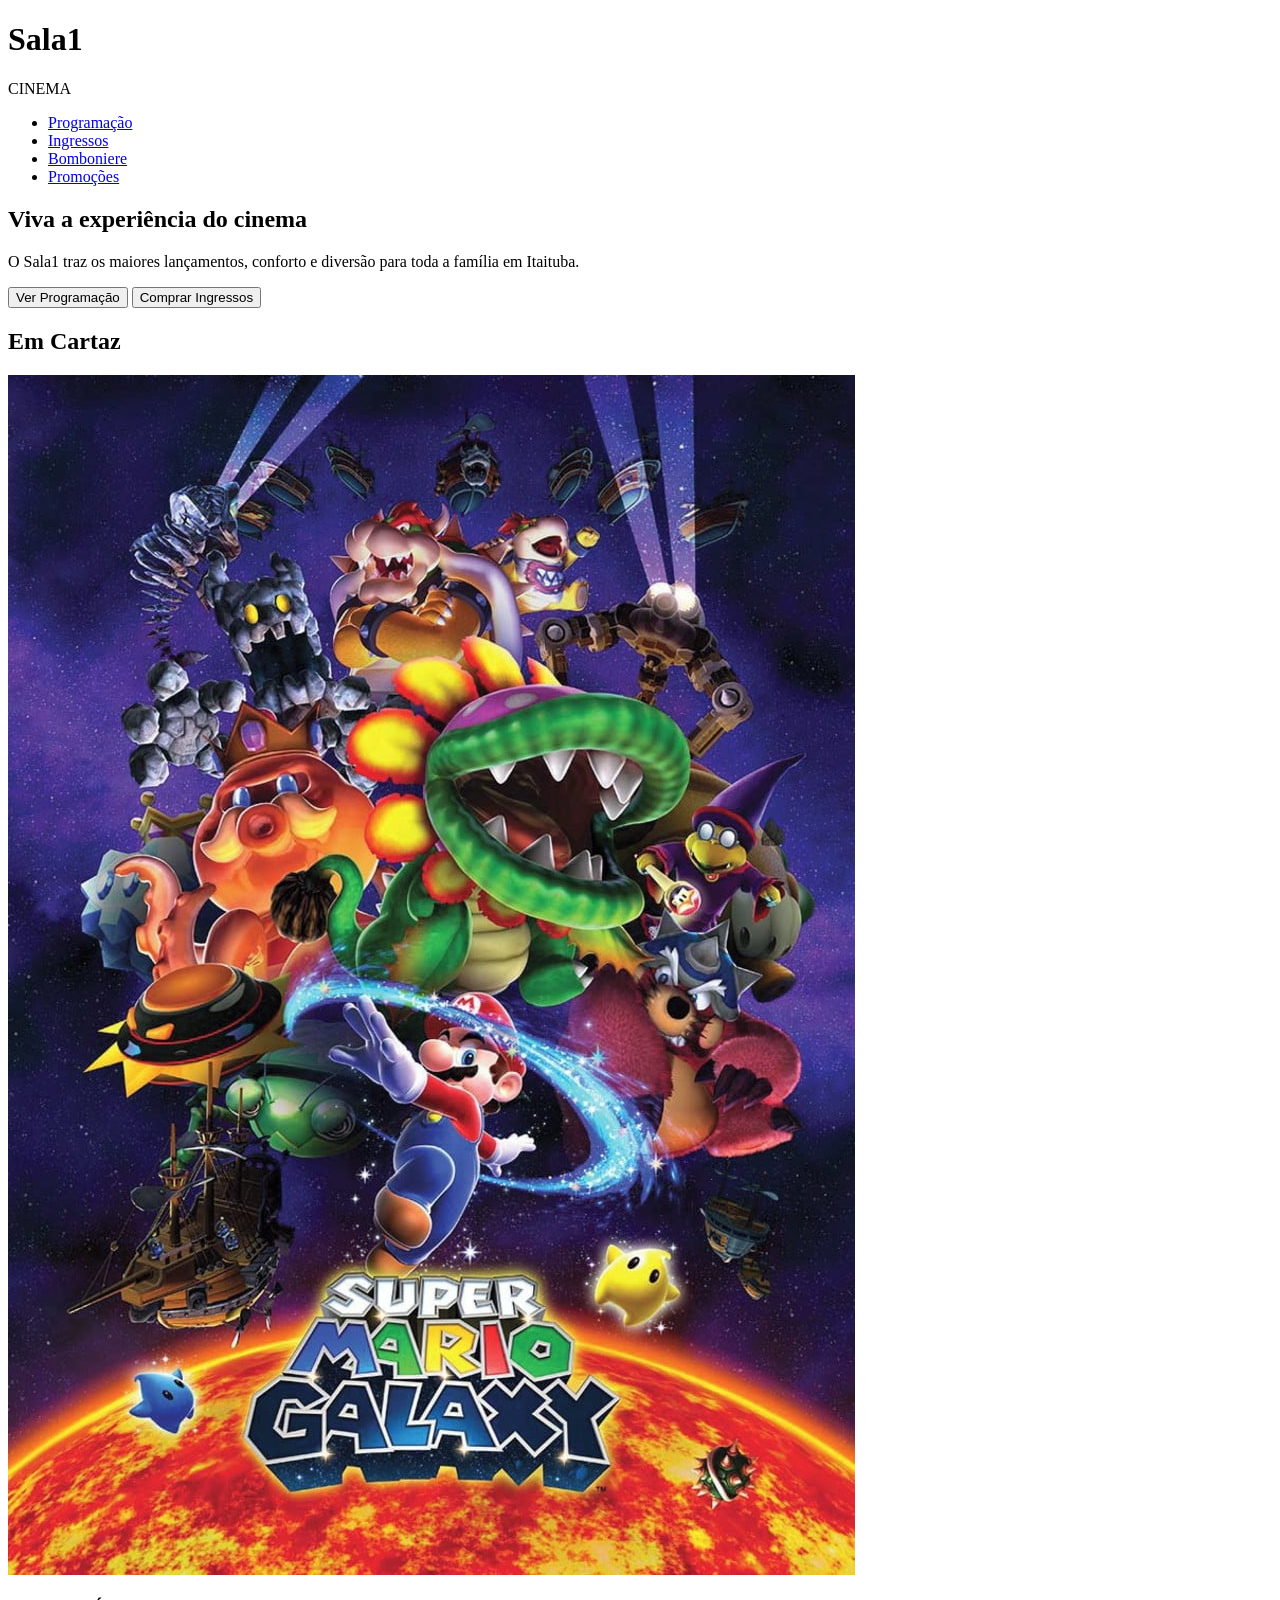
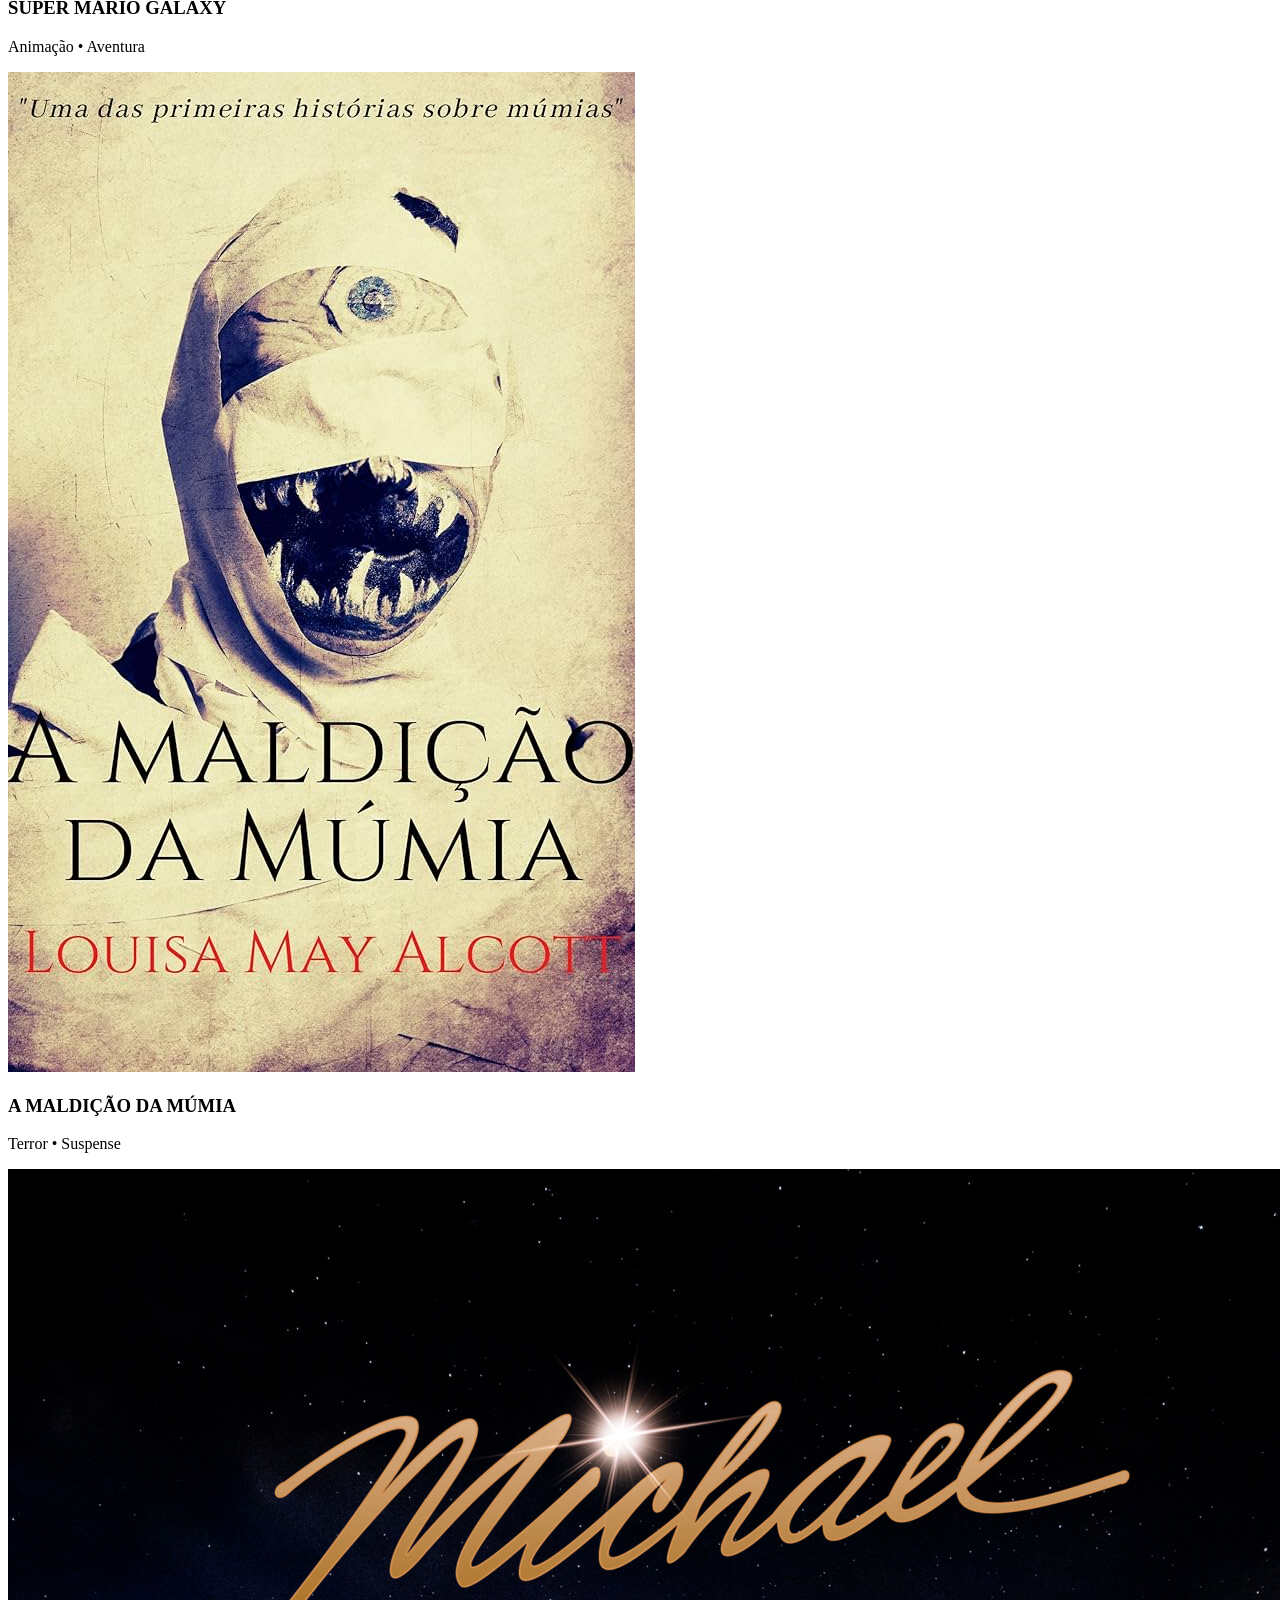
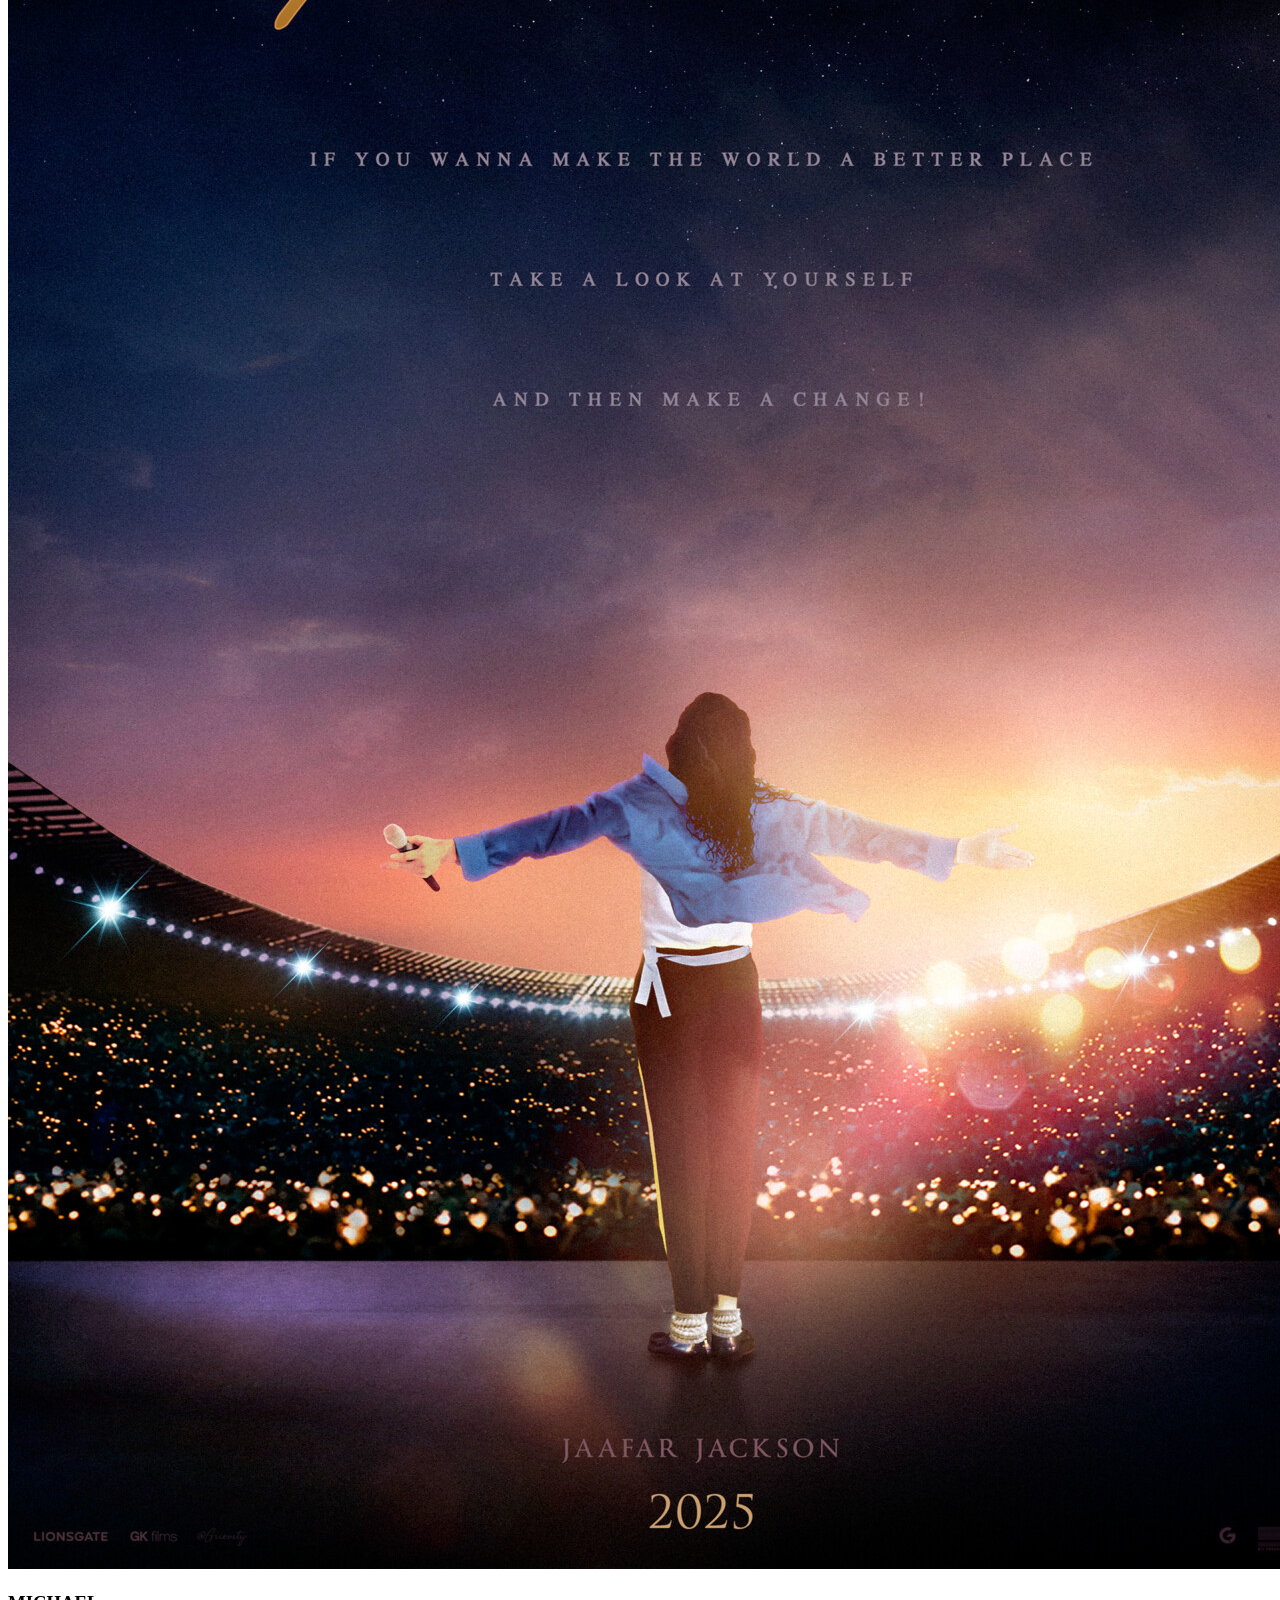
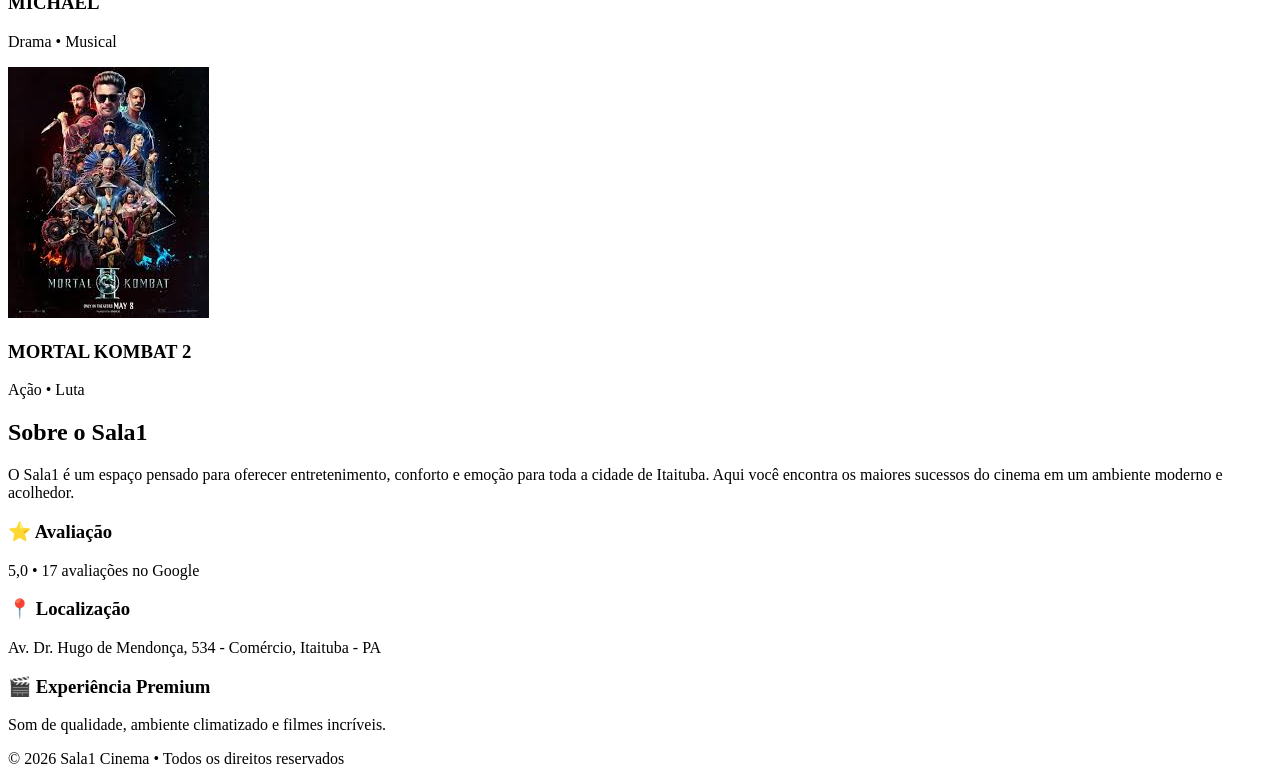
==== index.html @ dd112081 "Nome correto" ====
<!DOCTYPE html>
<html lang="pt-br">
<head>
    <meta charset="UTF-8">
    <meta name="viewport" content="width=device-width, initial-scale=1.0">
    <title>Sala1 Cinema</title>

    <link rel="stylesheet" href="style.css">

    <link rel="preconnect" href="https://fonts.googleapis.com">
    <link rel="preconnect" href="https://fonts.gstatic.com" crossorigin>

    <link href="https://fonts.googleapis.com/css2?family=Poppins:wght@300;400;500;600;700&display=swap" rel="stylesheet">
</head>

<body>

    <header>

        <div class="logo">
            <h1>Sala1</h1>
            <span>CINEMA</span>
        </div>

        <nav>
            <ul>
                <li><a href="#">Programação</a></li>
                <li><a href="#">Ingressos</a></li>
                <li><a href="bomboniere.html">Bomboniere</a></li>
                <li><a href="#">Promoções</a></li>
            </ul>
        </nav>

    </header>

    <main>

        <section class="hero">

            <div class="hero-content">

                <h2>Viva a experiência do cinema</h2>

                <p>
                    O Sala1 traz os maiores lançamentos,
                    conforto e diversão para toda a família
                    em Itaituba.
                </p>

                <div class="botoes">
                    <button class="btn-principal">
                        Ver Programação
                    </button>

                    <button class="btn-secundario">
                        Comprar Ingressos
                    </button>
                </div>

            </div>

        </section>

        <section class="filmes">

            <h2 class="titulo-secao">Em Cartaz</h2>

            <div class="filmes-container">

                <div class="poster">
                    <img src="IMAGENS/MARIO.jpg" alt="SUPER MÁRIO GALAXY">

                    <div class="poster-info">
                        <h3>SUPER MÁRIO GALAXY</h3>
                        <p>Animação • Aventura</p>
                    </div>
                </div>

                <div class="poster">
                    <img src="IMAGENS/MUMIA.jpg" alt="A MALDIÇÃO DA MÚMIA">

                    <div class="poster-info">
                        <h3>A MALDIÇÃO DA MÚMIA</h3>
                        <p>Terror • Suspense</p>
                    </div>
                </div>

                <div class="poster">
                    <img src="IMAGENS/MICHAEL.jpg" alt="MICHAEL">

                    <div class="poster-info">
                        <h3>MICHAEL</h3>
                        <p>Drama • Musical</p>
                    </div>
                </div>

                <div class="poster">
                    <img src="IMAGENS/MORTAL.jpg" alt="MORTAL KOMBAT 2">

                    <div class="poster-info">
                        <h3>MORTAL KOMBAT 2</h3>
                        <p>Ação • Luta</p>
                    </div>
                </div>

            </div>

        </section>

                <section class="sobre">

            <div class="sobre-texto">

                <h2>Sobre o Sala1</h2>

                <p>
                    O Sala1 é um espaço pensado para oferecer
                    entretenimento, conforto e emoção para toda
                    a cidade de Itaituba.

                    Aqui você encontra os maiores sucessos
                    do cinema em um ambiente moderno e acolhedor.
                </p>

            </div>

        </section>

         <section class="informacoes">

            <div class="card">
                <h3>⭐ Avaliação</h3>
                <p>5,0 • 17 avaliações no Google</p>
            </div>

            <div class="card">
                <h3>📍 Localização</h3>
                <p>
                    Av. Dr. Hugo de Mendonça, 534 -
                    Comércio, Itaituba - PA
                </p>
            </div>

            <div class="card">
                <h3>🎬 Experiência Premium</h3>
                <p>
                    Som de qualidade, ambiente climatizado
                    e filmes incríveis.
                </p>
            </div>

        </section>


    </main>

    <footer>
        <p>
            © 2026 Sala1 Cinema • Todos os direitos reservados
        </p>
    </footer>

</body>
</html>
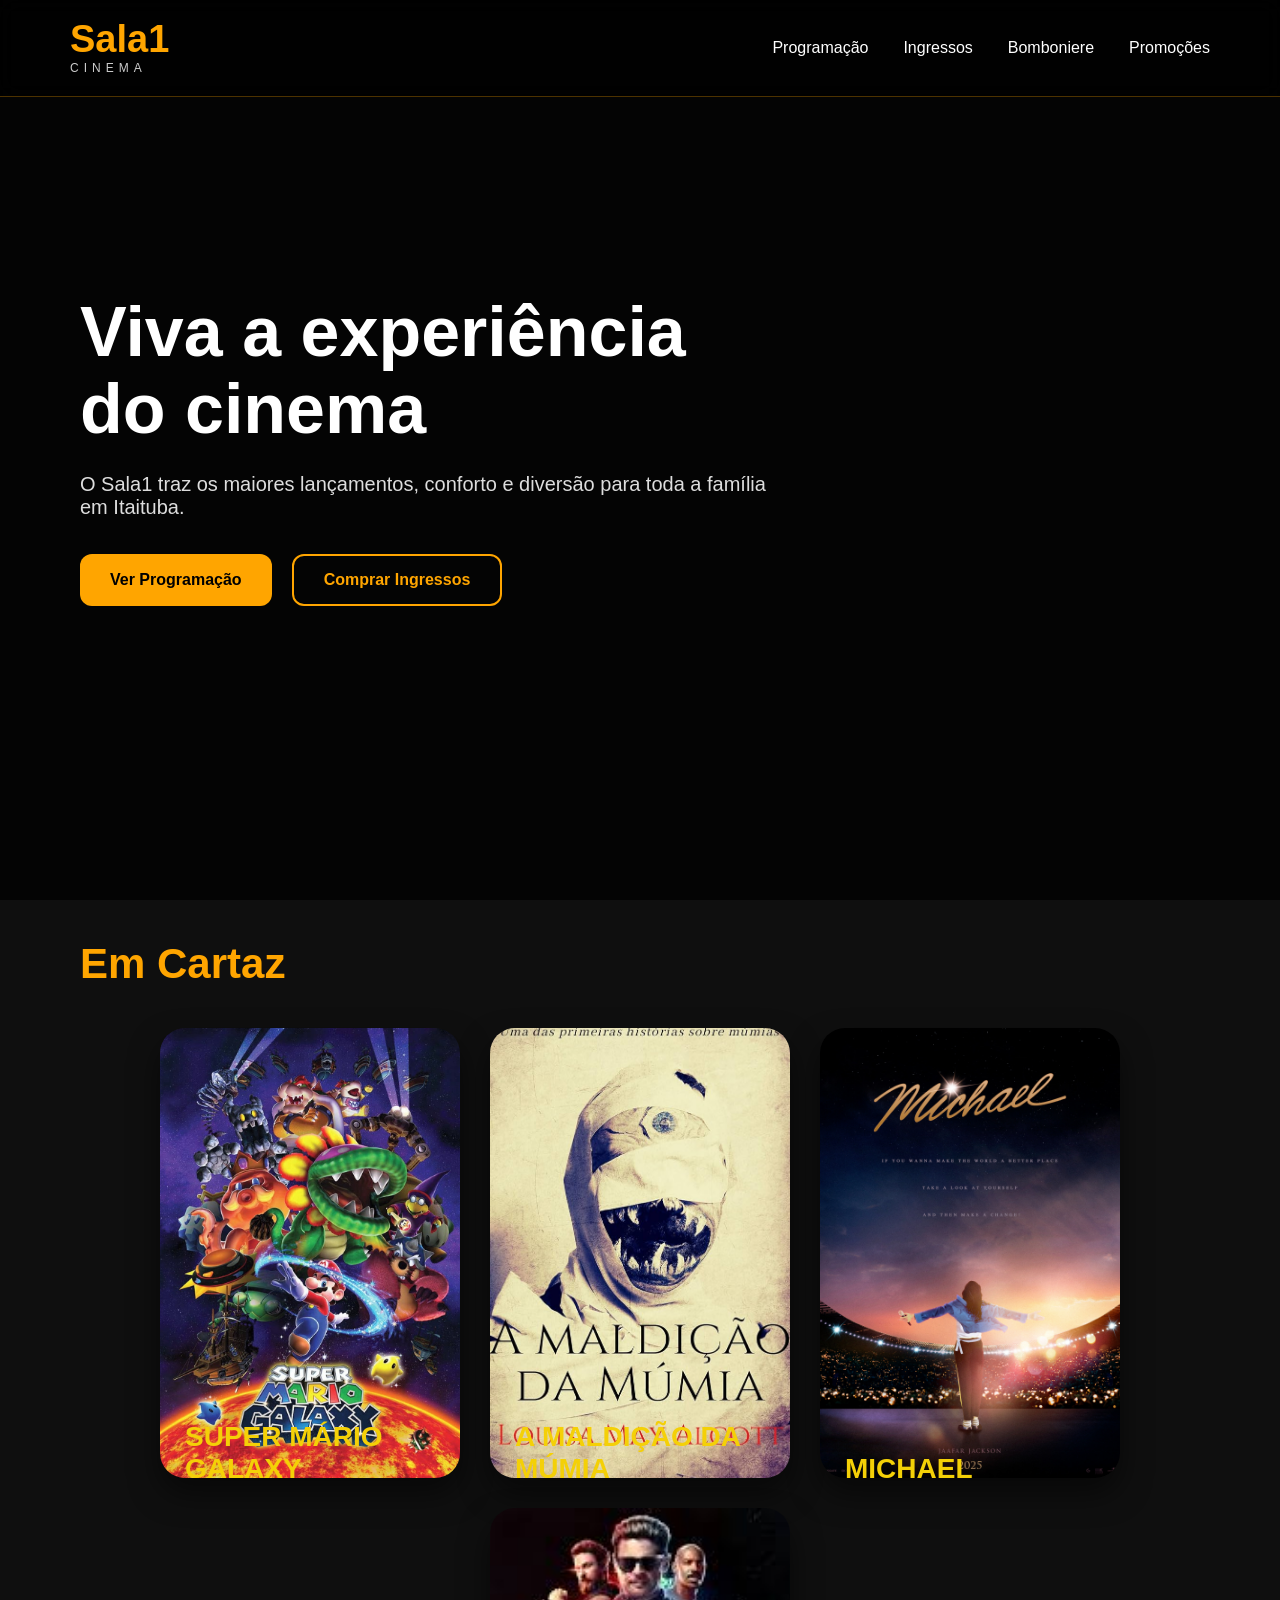
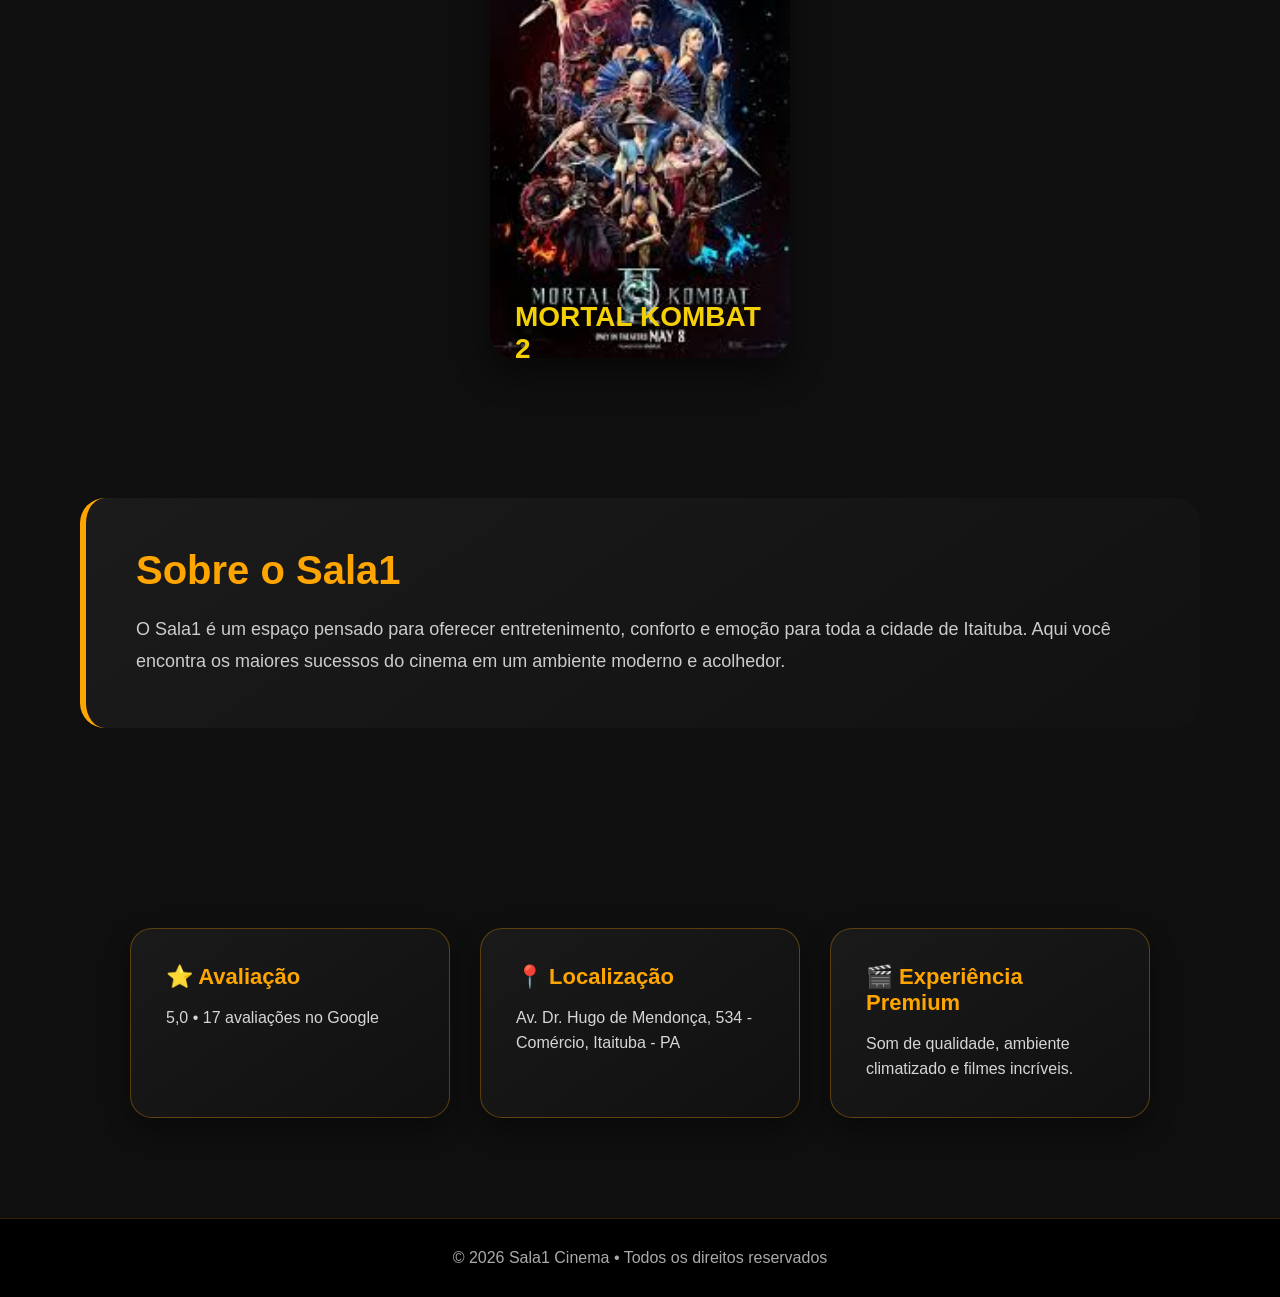
==== commit 0e79467c: "crt" ====
--- a/index.html
+++ b/index.html
@@ -5,7 +5,7 @@
     <meta name="viewport" content="width=device-width, initial-scale=1.0">
     <title>Sala1 Cinema</title>
 
-    <link rel="stylesheet" href="style.css">
+    <link rel="stylesheet" href="estilo.CSS">
 
     <link rel="preconnect" href="https://fonts.googleapis.com">
     <link rel="preconnect" href="https://fonts.gstatic.com" crossorigin>
--- a/estilo.CSS
+++ b/estilo.CSS
@@ -0,0 +1,364 @@
+*{
+    margin:0;
+    padding:0;
+    box-sizing:border-box;
+}
+
+body{
+    font-family:'Poppins', sans-serif;
+    background:#0f0f0f;
+    color:white;
+}
+
+/* HEADER */
+
+header{
+    width:100%;
+    position:fixed;
+    top:0;
+    left:0;
+    z-index:1000;
+
+    display:flex;
+    justify-content:space-between;
+    align-items:center;
+
+    padding:20px 70px;
+
+    background:rgba(0,0,0,0.7);
+    backdrop-filter:blur(10px);
+
+    border-bottom:1px solid rgba(255,165,0,0.3);
+}
+
+.logo h1{
+    color:orange;
+    font-size:38px;
+    line-height:1;
+}
+
+.logo span{
+    color:#ccc;
+    letter-spacing:5px;
+    font-size:12px;
+}
+
+nav ul{
+    display:flex;
+    list-style:none;
+    gap:35px;
+}
+
+nav a{
+    color:white;
+    text-decoration:none;
+    font-weight:500;
+    transition:0.3s;
+    position:relative;
+}
+
+nav a::after{
+    content:'';
+    width:0;
+    height:2px;
+
+    background:orange;
+
+    position:absolute;
+    left:0;
+    bottom:-5px;
+
+    transition:0.3s;
+}
+
+nav a:hover::after{
+    width:100%;
+}
+
+nav a:hover{
+    color:orange;
+}
+
+/* HERO */
+
+.hero{
+    height:100vh;
+
+    background-image:
+    linear-gradient(rgba(0,0,0,0.75),
+    rgba(0,0,0,0.75)),
+    url('https://images.unsplash.com/photo-1517604931442-7e0c8ed2963c?q=80&w=1400&auto=format&fit=crop');
+
+    background-size:cover;
+    background-position:center;
+
+    display:flex;
+    align-items:center;
+
+    padding:0 80px;
+}
+
+.hero-content{
+    max-width:700px;
+}
+
+.hero-content h2{
+    font-size:70px;
+    line-height:1.1;
+    margin-bottom:25px;
+}
+
+.hero-content p{
+    font-size:20px;
+    color:#ddd;
+    margin-bottom:35px;
+}
+
+.botoes{
+    display:flex;
+    gap:20px;
+}
+
+button{
+    padding:15px 30px;
+    border-radius:12px;
+
+    font-size:16px;
+    font-weight:600;
+
+    cursor:pointer;
+    transition:0.3s;
+}
+
+.btn-principal{
+    background:orange;
+    color:black;
+    border:none;
+}
+
+.btn-principal:hover{
+    transform:translateY(-3px);
+}
+
+.btn-secundario{
+    background:transparent;
+    border:2px solid orange;
+    color:orange;
+}
+
+.btn-secundario:hover{
+    background:orange;
+    color:black;
+}
+
+/* CARDS */
+
+.informacoes{
+    display:flex;
+    justify-content:center;
+    gap:30px;
+
+    padding:100px 60px;
+    flex-wrap:wrap;
+}
+
+.card{
+    width:320px;
+    padding:35px;
+
+    background:linear-gradient(145deg,#1a1a1a,#101010);
+
+    border:1px solid rgba(255,165,0,0.3);
+    border-radius:22px;
+
+    transition:0.3s;
+
+    box-shadow:0 10px 25px rgba(0,0,0,0.4);
+}
+
+.card:hover{
+    transform:translateY(-8px);
+    border-color:orange;
+}
+
+.card h3{
+    color:orange;
+    margin-bottom:15px;
+    font-size:22px;
+}
+
+.card p{
+    color:#d6d6d6;
+    line-height:1.6;
+}
+
+/* FILMES */
+
+.filmes{
+    padding:40px 80px 100px;
+}
+
+.titulo-secao{
+    font-size:42px;
+    color:orange;
+    margin-bottom:40px;
+}
+
+.filmes-container{
+    display:flex;
+    gap:30px;
+    flex-wrap:wrap;
+    justify-content:center;
+}
+
+.poster{
+    width:300px;
+    height:450px;
+
+    border-radius:25px;
+    overflow:hidden;
+
+    position:relative;
+
+    cursor:pointer;
+
+    transition:0.4s;
+
+    box-shadow:0 15px 30px rgba(0,0,0,0.5);
+}
+
+.poster img{
+    width:100%;
+    height:100%;
+    object-fit:cover;
+
+    transition:0.5s;
+}
+
+.poster::before{
+    content:'';
+    position:absolute;
+    inset:0;
+
+    background:linear-gradient(
+        to top,
+        rgba(0,0,0,0.95),
+        rgba(0,0,0,0.1)
+    );
+
+    opacity:0;
+    transition:0.4s;
+}
+
+.poster-info{
+    position:absolute;
+    bottom:-60px;
+    left:0;
+
+    padding:25px;
+    z-index:2;
+
+    transition:0.4s;
+}
+
+.poster-info h3{
+    color:rgb(244, 208, 7);
+    font-size:28px;
+    margin-bottom:10px;
+}
+
+.poster-info p{
+    color:white;
+}
+
+.poster:hover{
+    transform:translateY(-10px) scale(1.03);
+}
+
+.poster:hover img{
+    transform:scale(1.1);
+}
+
+.poster:hover::before{
+    opacity:1;
+}
+
+.poster:hover .poster-info{
+    bottom:0;
+}
+
+/* SOBRE */
+
+.sobre{
+    padding:40px 80px 100px;
+}
+
+.sobre-texto{
+    background:linear-gradient(145deg,#1b1b1b,#111);
+
+    padding:50px;
+
+    border-radius:25px;
+
+    border-left:6px solid orange;
+}
+
+.sobre-texto h2{
+    color:orange;
+    font-size:40px;
+    margin-bottom:20px;
+}
+
+.sobre-texto p{
+    color:#ccc;
+    line-height:1.8;
+    font-size:18px;
+}
+
+/* FOOTER */
+
+footer{
+    text-align:center;
+    padding:30px;
+
+    background:black;
+    color:#aaa;
+
+    border-top:1px solid rgba(255,165,0,0.2);
+}
+
+/* RESPONSIVO */
+
+@media(max-width:900px){
+
+    header{
+        flex-direction:column;
+        gap:20px;
+        padding:20px;
+    }
+
+    nav ul{
+        gap:15px;
+        flex-wrap:wrap;
+        justify-content:center;
+    }
+
+    .hero{
+        padding:0 30px;
+        text-align:center;
+        justify-content:center;
+    }
+
+    .hero-content h2{
+        font-size:45px;
+    }
+
+    .botoes{
+        justify-content:center;
+        flex-wrap:wrap;
+    }
+
+    .sobre{
+        padding:20px;
+    }
+}
